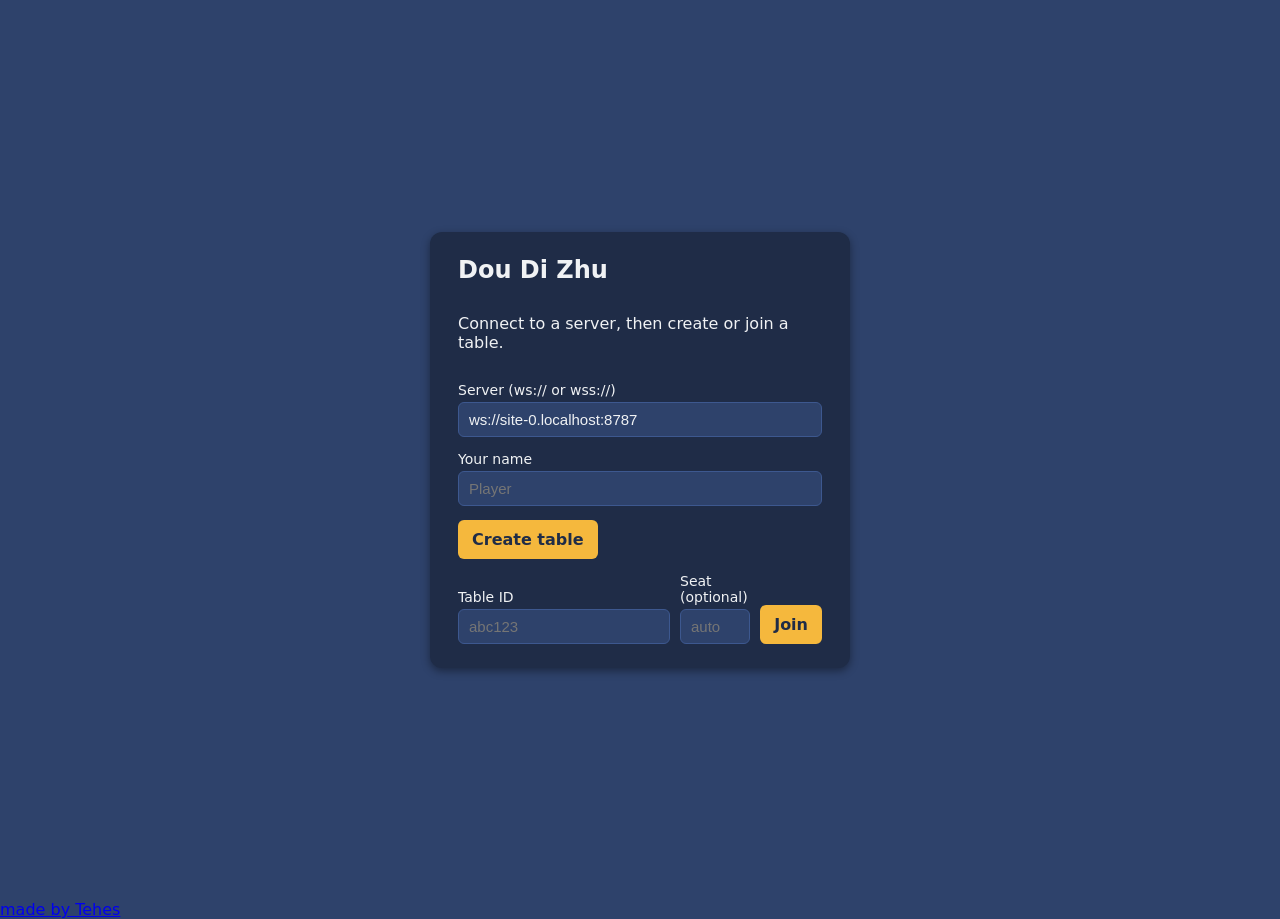
==== index.html @ deaada32 "Poker -> Dou Di Zhu" ====
<!DOCTYPE html>
<html>

<head>
	<meta charset="utf-8">
	<meta name="viewport" content="width=device-width, initial-scale=1.0, maximum-scale=1.0, user-scalable=no">
	<meta name="apple-mobile-web-app-capable" content="yes">
	<meta name="apple-mobile-web-app-title" content="Dou Di Zhu">
	<meta name="apple-mobile-web-app-status-bar-style" content="black">
	<meta name="theme-color" content="#2e426b" />

	<title>Dou Di Zhu — Create or Join</title>

	<link rel="apple-touch-icon" href="icons/180x180.png" />
	<link rel="icon" href="icons/favicon.png" type="image/png" sizes="32x32">
	<link rel="icon" href="icons/poker-chip.svg" type="image/svg+xml">
	<link rel="manifest" href="manifest.json">
	<link rel="stylesheet" href="css/style.css">
</head>

<body id="landing">
	<main>
		<section class="landing-panel">
			<h1>Dou Di Zhu</h1>
			<p id="landing-status">Connect to a server, then create or join a table.</p>

			<label>
				<span>Server (ws:// or wss://)</span>
				<input id="ws-url-input" type="text" placeholder="ws://localhost:8787">
			</label>

			<label>
				<span>Your name</span>
				<input id="name-input" type="text" maxlength="20" placeholder="Player">
			</label>

			<div class="landing-actions">
				<button id="create-button" type="button">Create table</button>
			</div>

			<div class="landing-join">
				<label>
					<span>Table ID</span>
					<input id="table-id-input" type="text" placeholder="abc123">
				</label>
				<label>
					<span>Seat (optional)</span>
					<input id="seat-input" type="number" min="0" max="5" placeholder="auto">
				</label>
				<button id="join-button" type="button">Join</button>
			</div>

		</section>
	</main>
	<footer>
		<div id="credit"><a href="https://github.com/Tehes/poker">made by Tehes</a></div>
	</footer>

	<script type="module">
		const wsInput = document.getElementById("ws-url-input");
		const nameInput = document.getElementById("name-input");
		const createBtn = document.getElementById("create-button");
		const joinBtn = document.getElementById("join-button");
		const tableIdInput = document.getElementById("table-id-input");
		const seatInput = document.getElementById("seat-input");
		const statusEl = document.getElementById("landing-status");

		const defaultWsUrl = (() => {
			const proto = location.protocol === "https:" ? "wss" : "ws";
			return `${proto}://${location.hostname || "localhost"}:8787`;
		})();
		wsInput.value = localStorage.getItem("doudizhu:wsUrl") || defaultWsUrl;
		nameInput.value = localStorage.getItem("doudizhu:name") || "";

		function setStatus(text) {
			statusEl.textContent = text;
		}

		function buildSeatUrl({ tableId, seatIndex, name, wsUrl }) {
			const params = new URLSearchParams({ tableId });
			if (typeof seatIndex === "number" && Number.isInteger(seatIndex)) {
				params.set("seatIndex", String(seatIndex));
			}
			if (name) params.set("name", name);
			if (wsUrl) params.set("wsUrl", wsUrl);
			return `${location.origin}${location.pathname.replace(/index\.html$/, "")}remoteTable.html?${params.toString()}`;
		}

		function gotoSeat(opts) {
			location.href = buildSeatUrl(opts);
		}

		function openSocket() {
			return new Promise((resolve, reject) => {
				const url = wsInput.value.trim();
				if (!url) {
					reject(new Error("no ws url"));
					return;
				}
				localStorage.setItem("doudizhu:wsUrl", url);
				const s = new WebSocket(url);
				s.onopen = () => resolve(s);
				s.onerror = () => reject(new Error("connection error"));
			});
		}

		createBtn.addEventListener("click", async () => {
			try {
				setStatus("Connecting to server…");
				const sock = await openSocket();
				sock.send(JSON.stringify({ type: "create_table" }));
				sock.onmessage = (ev) => {
					const msg = JSON.parse(ev.data);
					if (msg.type === "session" && msg.tableId) {
						sock.close();
						const name = (nameInput.value || "Player").trim();
						localStorage.setItem("doudizhu:name", name);
						// Host enters the room immediately.
						gotoSeat({
							tableId: msg.tableId,
							name,
							wsUrl: wsInput.value.trim(),
						});
					} else if (msg.type === "error") {
						setStatus(`Server: ${msg.message ?? msg.code}`);
					}
				};
			} catch (err) {
				setStatus(`Connection failed: ${err.message || err}`);
			}
		});

		joinBtn.addEventListener("click", () => {
			const tableId = tableIdInput.value.trim();
			if (!tableId) {
				setStatus("Enter a table ID.");
				return;
			}
			const seatRaw = seatInput.value.trim();
			let seatIndex = null;
			if (seatRaw !== "") {
				const parsed = Number.parseInt(seatRaw, 10);
				if (Number.isNaN(parsed)) {
					setStatus("Seat must be a number or left empty for auto-assign.");
					return;
				}
				seatIndex = parsed;
			}
			const name = (nameInput.value || "Player").trim();
			localStorage.setItem("doudizhu:name", name);
			gotoSeat({
				tableId,
				seatIndex,
				name,
				wsUrl: wsInput.value.trim(),
			});
		});
	</script>
</body>

</html>
---- css/style.css ----
:root {
	--blue: hsl(220, 40%, 30%);
	--blue-darker: hsl(221, 39%, 20%);
	--blue-lighter: hsl(220, 40%, 40%);
	--blue-lightest: hsl(221, 20%, 60%);
	--font-color: hsl(220, 14%, 95%);
	--yellow: hsl(40, 90%, 60%);
	--yellow-active: hsl(40, 100%, 50%);
	--green: hsl(140, 40%, 40%);
	--red: hsl(0, 70%, 55%);
	--shadow: rgba(0, 0, 0, 0.4) 0 3px 8px;
	--shadow-strong: rgba(0, 0, 0, 0.6) 0 4px 12px;
}

* {
	box-sizing: border-box;
	touch-action: manipulation;
}

html,
body {
	margin: 0;
	padding: 0;
	min-height: 100dvh;
	background: var(--blue);
	color: var(--font-color);
	font-family: system-ui, -apple-system, "Helvetica Neue", Arial, sans-serif;
	-webkit-tap-highlight-color: transparent;
}

.hidden {
	display: none !important;
}

button {
	font: inherit;
	padding: 10px 14px;
	border-radius: 6px;
	border: 0;
	background: var(--yellow);
	color: var(--blue-darker);
	font-weight: bold;
	cursor: pointer;
}

button:disabled {
	background: var(--blue-lighter);
	color: var(--blue-lightest);
	cursor: not-allowed;
}

button:hover:not(:disabled) {
	background: var(--yellow-active);
}

/* =========================
   LANDING PAGE
   ========================= */

body#landing main {
	min-height: 100dvh;
	display: flex;
	align-items: center;
	justify-content: center;
	padding: 24px;
}

.landing-panel {
	background: var(--blue-darker);
	border-radius: 12px;
	box-shadow: var(--shadow);
	padding: 24px 28px;
	width: 100%;
	max-width: 420px;
	display: grid;
	gap: 14px;
}

.landing-panel h1 {
	margin: 0;
}

.landing-panel label {
	display: grid;
	gap: 4px;
	font-size: 14px;
}

.landing-panel input[type="text"],
.landing-panel input[type="number"] {
	padding: 8px 10px;
	border-radius: 6px;
	border: 1px solid var(--blue-lighter);
	background: var(--blue);
	color: var(--font-color);
	font-size: 15px;
}

.landing-actions {
	display: flex;
	gap: 10px;
}

.landing-join {
	display: grid;
	grid-template-columns: 1fr auto auto;
	gap: 10px;
	align-items: end;
}

#table-id-output {
	padding: 10px;
	border-radius: 6px;
	background: var(--blue);
	font-family: monospace;
}

.landing-share {
	background: var(--blue);
	border-radius: 6px;
	padding: 14px;
	display: grid;
	gap: 10px;
	font-size: 14px;
}

.landing-share p {
	margin: 0;
}

.share-link-row {
	display: flex;
	gap: 8px;
}

.share-link-row input {
	flex: 1;
	padding: 8px 10px;
	border-radius: 6px;
	border: 1px solid var(--blue-lighter);
	background: var(--blue-darker);
	color: var(--font-color);
	font-family: monospace;
	font-size: 13px;
}

.share-hint code {
	background: var(--blue-darker);
	padding: 2px 6px;
	border-radius: 4px;
	font-size: 13px;
}

/* =========================
   SHARE BAR
   ========================= */

.share-bar {
	display: flex;
	align-items: center;
	gap: 10px;
	padding: 10px 16px;
	background: var(--blue-darker);
	border-bottom: 1px solid var(--blue-lighter);
}

.share-bar-label {
	font-size: 13px;
	color: var(--blue-lightest);
	flex-shrink: 0;
}

.share-bar input {
	flex: 1;
	min-width: 0;
	padding: 6px 10px;
	border-radius: 4px;
	border: 1px solid var(--blue-lighter);
	background: var(--blue);
	color: var(--font-color);
	font-family: monospace;
	font-size: 13px;
}

.share-bar button {
	padding: 6px 12px;
	font-size: 13px;
}

/* =========================
   NAME PROMPT
   ========================= */

.name-prompt {
	position: fixed;
	inset: 0;
	background: rgba(0, 0, 0, 0.6);
	display: flex;
	align-items: center;
	justify-content: center;
	z-index: 100;
}

.name-prompt-dialog {
	background: var(--blue-darker);
	border-radius: 12px;
	padding: 24px 28px;
	min-width: 320px;
	max-width: 90vw;
	box-shadow: var(--shadow-strong);
	display: grid;
	gap: 12px;
}

.name-prompt-dialog h2 {
	margin: 0;
}

.name-prompt-dialog p {
	margin: 0;
	color: var(--blue-lightest);
	font-size: 14px;
}

.name-prompt-dialog input {
	padding: 10px 12px;
	border-radius: 6px;
	border: 1px solid var(--blue-lighter);
	background: var(--blue);
	color: var(--font-color);
	font-size: 16px;
}

.name-prompt-dialog button {
	padding: 10px 14px;
	font-size: 15px;
}

/* =========================
   TABLE
   ========================= */

body#doudizhu-table {
	display: flex;
	flex-direction: column;
	min-height: 100dvh;
}

.ddz-table {
	flex: 1;
	display: grid;
	grid-template-areas:
		"nw north ne"
		"west center east"
		"me me me";
	grid-template-rows: auto 1fr auto;
	grid-template-columns: 1fr 2fr 1fr;
	gap: 12px;
	padding: 16px;
	min-height: 100dvh;
}

/* 3-player layout: only W and E opponents visible. */
body#doudizhu-table[data-player-count="3"] .opponent-N {
	display: none;
}

body#doudizhu-table[data-player-count="3"] .ddz-table {
	grid-template-areas:
		"west center east"
		"me me me";
	grid-template-rows: 1fr auto;
}

.opponent {
	background: var(--blue-darker);
	border-radius: 10px;
	padding: 12px;
	display: flex;
	flex-direction: column;
	align-items: center;
	gap: 6px;
	box-shadow: var(--shadow);
	border: 2px solid transparent;
	transition: border-color 0.2s ease;
}

.opponent.turn {
	border-color: var(--yellow);
}

.opponent.landlord {
	background: linear-gradient(to bottom, var(--blue-darker), hsl(221, 39%, 27%));
}

.opponent-N {
	grid-area: north;
	justify-self: center;
}

.opponent-W {
	grid-area: west;
	align-self: center;
}

.opponent-E {
	grid-area: east;
	align-self: center;
}

.opponent-name {
	font-weight: bold;
	font-size: 16px;
}

.opponent-role {
	font-size: 13px;
	color: var(--yellow);
	min-height: 16px;
}

.opponent-hand-count {
	font-size: 40px;
	font-weight: bold;
	background: var(--blue);
	width: 72px;
	height: 72px;
	display: flex;
	align-items: center;
	justify-content: center;
	border-radius: 8px;
}

.opponent-status {
	font-size: 12px;
	color: var(--red);
	min-height: 14px;
	text-transform: uppercase;
}

.opponent-score {
	font-size: 13px;
	color: var(--blue-lightest);
}

.table-center {
	grid-area: center;
	display: flex;
	flex-direction: column;
	align-items: center;
	justify-content: center;
	gap: 12px;
	padding: 16px;
	background: var(--blue-darker);
	border-radius: 12px;
	min-height: 220px;
}

.phase-indicator {
	font-size: 13px;
	color: var(--blue-lightest);
}

.notification {
	font-size: 15px;
	text-align: center;
	max-width: 90%;
}

.last-move {
	display: flex;
	flex-direction: column;
	align-items: center;
	gap: 6px;
	min-height: 120px;
}

.last-move.empty {
	color: var(--blue-lightest);
	font-style: italic;
}

.last-move-header {
	font-size: 13px;
	color: var(--yellow);
}

.last-move-cards {
	display: flex;
	gap: 4px;
}

.played-card {
	width: 60px;
	height: 84px;
	border-radius: 4px;
	box-shadow: var(--shadow);
	background: white;
}

.kitty {
	display: flex;
	flex-direction: column;
	align-items: center;
	gap: 4px;
	padding: 8px;
	background: var(--blue);
	border-radius: 6px;
	border: 1px dashed var(--yellow);
}

.kitty-label {
	font-size: 12px;
	color: var(--yellow);
}

.kitty-cards {
	display: flex;
	gap: 3px;
}

.kitty-card {
	width: 40px;
	height: 56px;
	border-radius: 3px;
	background: white;
}

/* =========================
   MY AREA
   ========================= */

.my-area {
	grid-area: me;
	background: var(--blue-darker);
	border-radius: 12px;
	padding: 14px;
	display: flex;
	flex-direction: column;
	align-items: center;
	gap: 10px;
}

.me-info {
	display: flex;
	gap: 10px;
	font-size: 14px;
}

#me-name {
	font-weight: bold;
}

#me-role {
	color: var(--yellow);
}

#me-score {
	color: var(--blue-lightest);
}

.my-hand {
	display: flex;
	gap: 4px;
	flex-wrap: wrap;
	justify-content: center;
	min-height: 120px;
}

.hand-card {
	padding: 0;
	background: transparent;
	border: 2px solid transparent;
	border-radius: 6px;
	cursor: pointer;
	transition: transform 0.15s ease, border-color 0.15s ease;
}

.hand-card img {
	width: 64px;
	height: 90px;
	display: block;
	background: white;
	border-radius: 4px;
	box-shadow: var(--shadow);
}

.hand-card.selected {
	transform: translateY(-12px);
	border-color: var(--yellow);
}

.hand-card:hover:not(.selected) {
	transform: translateY(-4px);
}

.action-buttons {
	display: flex;
	gap: 10px;
	flex-wrap: wrap;
	justify-content: center;
}

.action-buttons #pass-button,
.action-buttons #decline-button {
	background: var(--blue-lighter);
	color: var(--font-color);
}

.action-buttons #pass-button:hover,
.action-buttons #decline-button:hover {
	background: var(--blue-lightest);
}

/* =========================
   CONNECTION STATUS
   ========================= */

.connection-status {
	font-size: 13px;
	padding: 6px 10px;
	border-radius: 4px;
	background: var(--blue);
}

.connection-status[data-variant="warn"] {
	background: var(--red);
}

.connection-status[data-variant="ok"] {
	background: var(--green);
}

/* =========================
   RESPONSIVE
   ========================= */

@media (max-width: 768px) {
	.ddz-table {
		padding: 8px;
		gap: 6px;
	}

	.opponent-hand-count {
		font-size: 28px;
		width: 54px;
		height: 54px;
	}

	.hand-card img {
		width: 44px;
		height: 62px;
	}

	.played-card {
		width: 44px;
		height: 62px;
	}

	.kitty-card {
		width: 28px;
		height: 40px;
	}
}
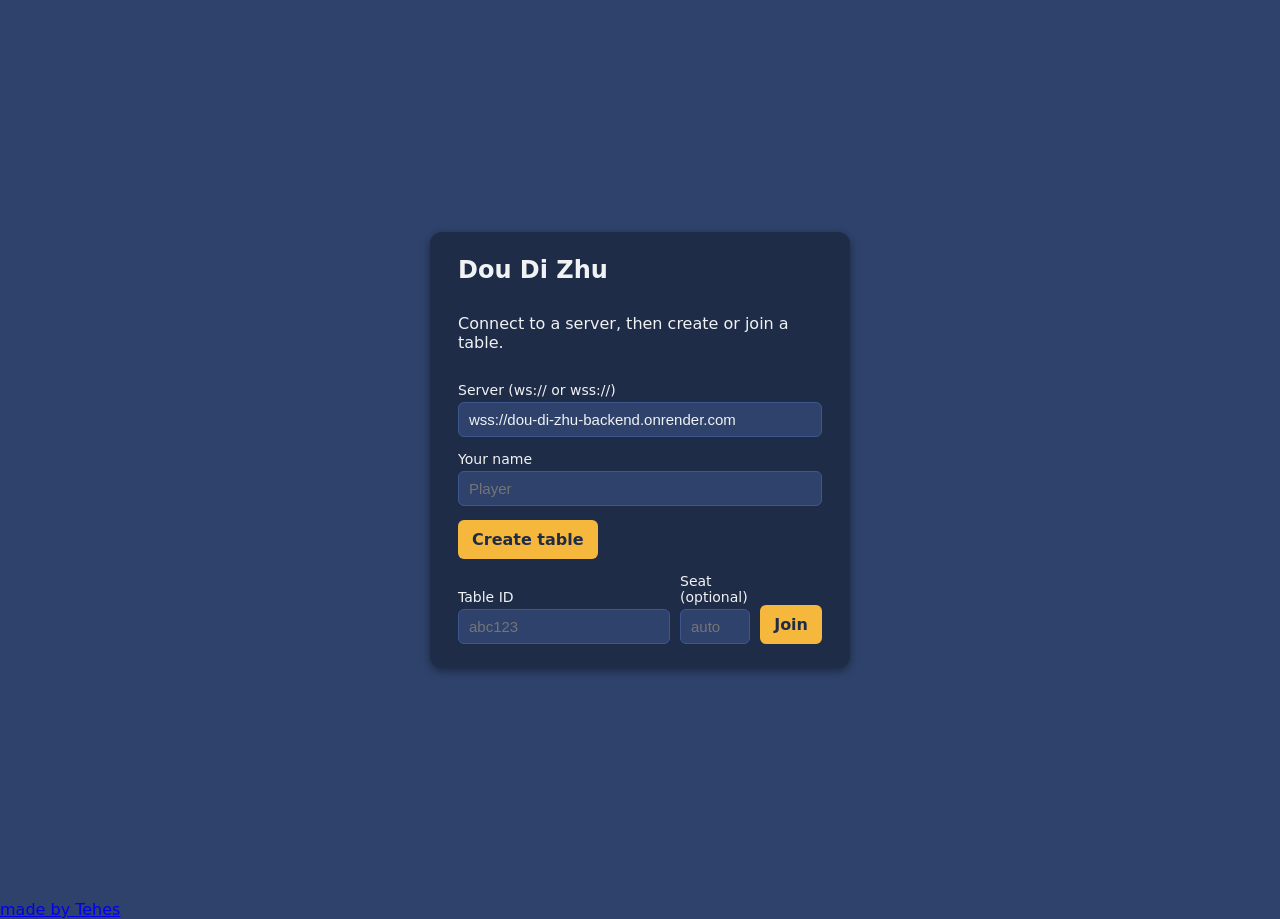
==== commit f11850af: "Fixes" ====
--- a/index.html
+++ b/index.html
@@ -26,7 +26,7 @@
 
 			<label>
 				<span>Server (ws:// or wss://)</span>
-				<input id="ws-url-input" type="text" placeholder="ws://localhost:8787">
+				<input id="ws-url-input" type="text" placeholder="wss://dou-di-zhu-backend.onrender.com">
 			</label>
 
 			<label>
@@ -65,10 +65,9 @@
 		const seatInput = document.getElementById("seat-input");
 		const statusEl = document.getElementById("landing-status");
 
-		const defaultWsUrl = (() => {
-			const proto = location.protocol === "https:" ? "wss" : "ws";
-			return `${proto}://${location.hostname || "localhost"}:8787`;
-		})();
+		// Default to the hosted Render backend. Local dev can still override by typing
+		// ws://localhost:8787 into the field; the override is remembered in localStorage.
+		const defaultWsUrl = "wss://dou-di-zhu-backend.onrender.com";
 		wsInput.value = localStorage.getItem("doudizhu:wsUrl") || defaultWsUrl;
 		nameInput.value = localStorage.getItem("doudizhu:name") || "";
 
--- a/css/style.css
+++ b/css/style.css
@@ -162,6 +162,9 @@
 	padding: 10px 16px;
 	background: var(--blue-darker);
 	border-bottom: 1px solid var(--blue-lighter);
+	position: sticky;
+	top: 0;
+	z-index: 50;
 }
 
 .share-bar-label {
@@ -257,7 +260,6 @@
 	grid-template-columns: 1fr 2fr 1fr;
 	gap: 12px;
 	padding: 16px;
-	min-height: 100dvh;
 }
 
 /* 3-player layout: only W and E opponents visible. */
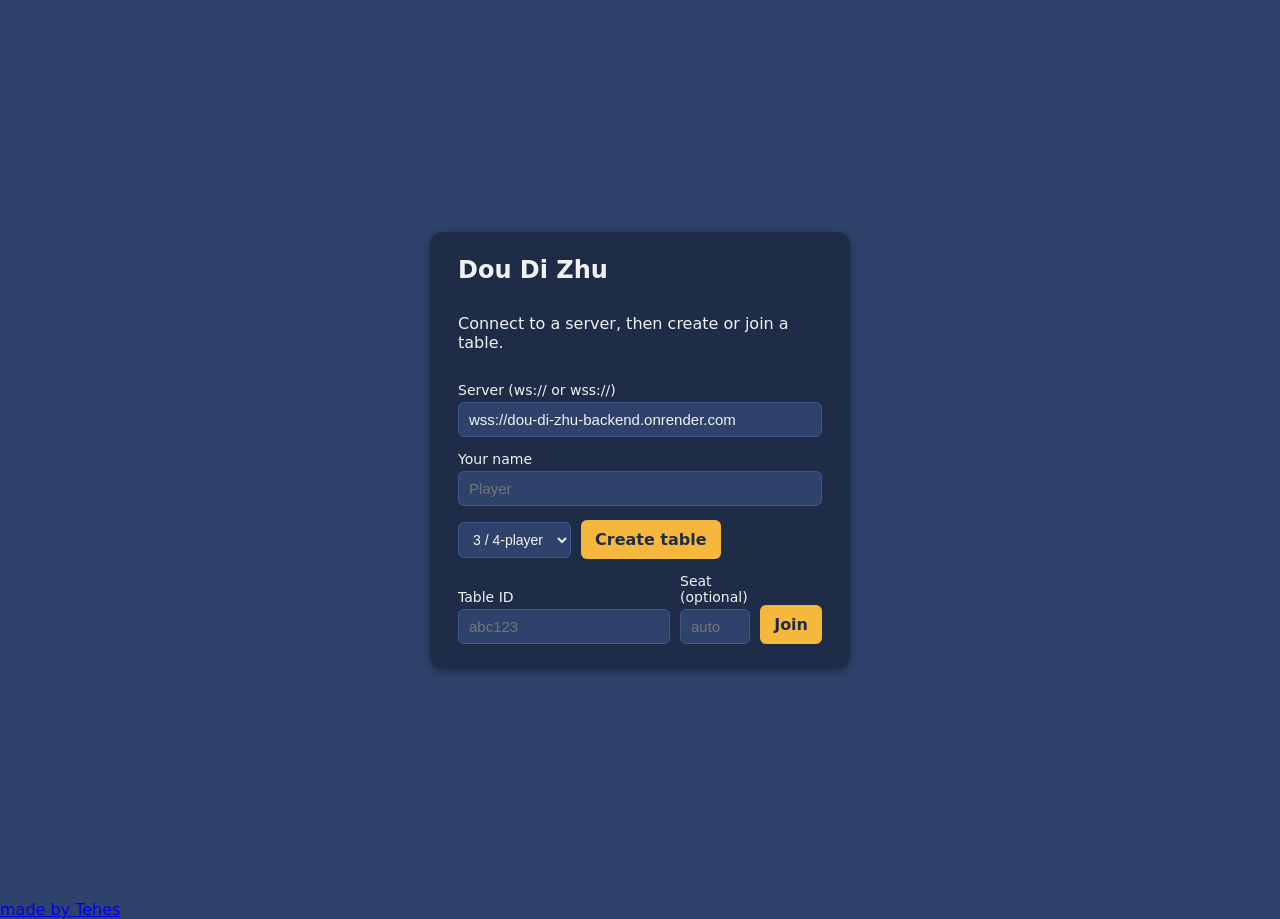
==== commit 2eaadc10: "2-players game" ====
--- a/index.html
+++ b/index.html
@@ -35,6 +35,10 @@
 			</label>
 
 			<div class="landing-actions">
+				<select id="mode-select" aria-label="Table mode">
+					<option value="multi">3 / 4-player</option>
+					<option value="2">2-player</option>
+				</select>
 				<button id="create-button" type="button">Create table</button>
 			</div>
 
@@ -59,6 +63,7 @@
 	<script type="module">
 		const wsInput = document.getElementById("ws-url-input");
 		const nameInput = document.getElementById("name-input");
+		const modeSelect = document.getElementById("mode-select");
 		const createBtn = document.getElementById("create-button");
 		const joinBtn = document.getElementById("join-button");
 		const tableIdInput = document.getElementById("table-id-input");
@@ -107,7 +112,8 @@
 			try {
 				setStatus("Connecting to server…");
 				const sock = await openSocket();
-				sock.send(JSON.stringify({ type: "create_table" }));
+				const maxSeats = modeSelect.value === "2" ? 2 : 4;
+				sock.send(JSON.stringify({ type: "create_table", options: { maxSeats } }));
 				sock.onmessage = (ev) => {
 					const msg = JSON.parse(ev.data);
 					if (msg.type === "session" && msg.tableId) {
--- a/css/style.css
+++ b/css/style.css
@@ -32,6 +32,12 @@
 	display: none !important;
 }
 
+/* Reserves layout space but makes element invisible/non-interactive */
+.btn-hidden {
+	visibility: hidden !important;
+	pointer-events: none !important;
+}
+
 button {
 	font: inherit;
 	padding: 10px 14px;
@@ -99,6 +105,17 @@
 .landing-actions {
 	display: flex;
 	gap: 10px;
+	align-items: center;
+}
+
+.landing-actions select {
+	padding: 8px 10px;
+	border-radius: 6px;
+	border: 1px solid var(--blue-lighter);
+	background: var(--blue);
+	color: var(--font-color);
+	font-size: 14px;
+	cursor: pointer;
 }
 
 .landing-join {
@@ -274,6 +291,19 @@
 	grid-template-rows: 1fr auto;
 }
 
+/* 2-player layout: single opponent on the right, center takes the rest. */
+body#doudizhu-table[data-player-count="2"] .opponent-N,
+body#doudizhu-table[data-player-count="2"] .opponent-W {
+	display: none;
+}
+
+body#doudizhu-table[data-player-count="2"] .ddz-table {
+	grid-template-areas:
+		"center center east"
+		"me     me     me  ";
+	grid-template-rows: 1fr auto;
+}
+
 .opponent {
 	background: var(--blue-darker);
 	border-radius: 10px;
@@ -284,15 +314,18 @@
 	gap: 6px;
 	box-shadow: var(--shadow);
 	border: 2px solid transparent;
-	transition: border-color 0.2s ease;
+	transition: border-color 0.2s ease, background-color 0.2s ease;
+}
+
+/* Landlord gets a yellow border. Current turn fills the whole panel green so name / score /
+   hand-count all shift — a stronger cue than a border alone. Both cues coexist when the
+   landlord is on turn. */
+.opponent.landlord {
+	border-color: var(--yellow);
 }
 
 .opponent.turn {
-	border-color: var(--yellow);
-}
-
-.opponent.landlord {
-	background: linear-gradient(to bottom, var(--blue-darker), hsl(221, 39%, 27%));
+	background: var(--green);
 }
 
 .opponent-N {
@@ -441,6 +474,16 @@
 	flex-direction: column;
 	align-items: center;
 	gap: 10px;
+	border: 2px solid transparent;
+	transition: border-color 0.2s ease, background-color 0.2s ease;
+}
+
+.my-area.landlord {
+	border-color: var(--yellow);
+}
+
+.my-area.turn {
+	background: var(--green);
 }
 
 .me-info {
@@ -501,6 +544,7 @@
 	gap: 10px;
 	flex-wrap: wrap;
 	justify-content: center;
+	align-items: center;
 }
 
 .action-buttons #pass-button,
@@ -514,15 +558,28 @@
 	background: var(--blue-lightest);
 }
 
+.action-buttons #play-button {
+	padding: 14px 32px;
+	font-size: 18px;
+}
+
+.action-buttons #pass-button {
+	padding: 8px 14px;
+	font-size: 13px;
+	font-weight: normal;
+}
+
 /* =========================
    CONNECTION STATUS
    ========================= */
 
 .connection-status {
-	font-size: 13px;
-	padding: 6px 10px;
-	border-radius: 4px;
-	background: var(--blue);
+	font-size: 12px;
+	padding: 4px 10px;
+	border-radius: 10px;
+	background: var(--blue);
+	white-space: nowrap;
+	flex-shrink: 0;
 }
 
 .connection-status[data-variant="warn"] {
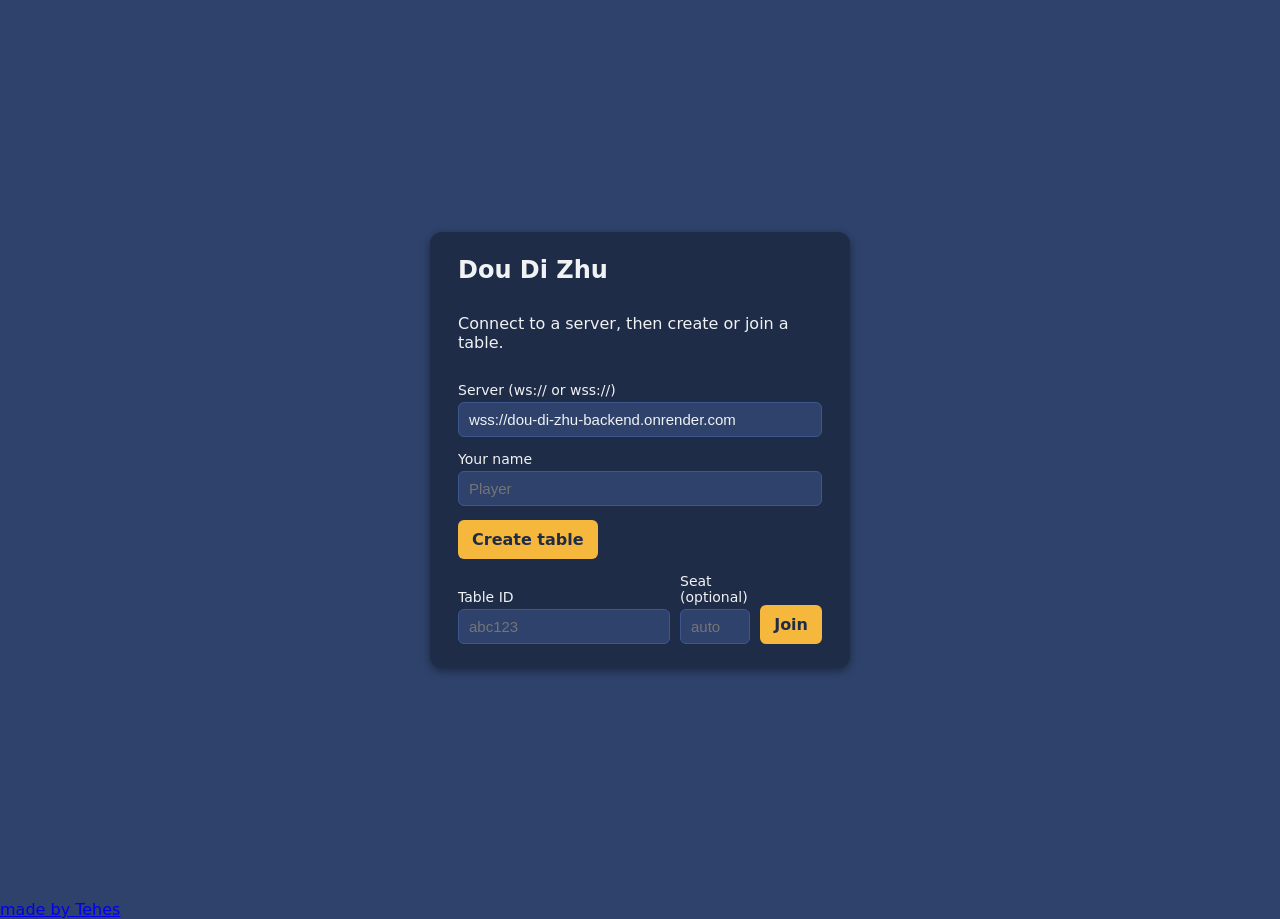
==== commit bc8bada5: "kicking players" ====
--- a/index.html
+++ b/index.html
@@ -35,10 +35,6 @@
 			</label>
 
 			<div class="landing-actions">
-				<select id="mode-select" aria-label="Table mode">
-					<option value="multi">3 / 4-player</option>
-					<option value="2">2-player</option>
-				</select>
 				<button id="create-button" type="button">Create table</button>
 			</div>
 
@@ -63,7 +59,6 @@
 	<script type="module">
 		const wsInput = document.getElementById("ws-url-input");
 		const nameInput = document.getElementById("name-input");
-		const modeSelect = document.getElementById("mode-select");
 		const createBtn = document.getElementById("create-button");
 		const joinBtn = document.getElementById("join-button");
 		const tableIdInput = document.getElementById("table-id-input");
@@ -112,8 +107,7 @@
 			try {
 				setStatus("Connecting to server…");
 				const sock = await openSocket();
-				const maxSeats = modeSelect.value === "2" ? 2 : 4;
-				sock.send(JSON.stringify({ type: "create_table", options: { maxSeats } }));
+				sock.send(JSON.stringify({ type: "create_table" }));
 				sock.onmessage = (ev) => {
 					const msg = JSON.parse(ev.data);
 					if (msg.type === "session" && msg.tableId) {
--- a/css/style.css
+++ b/css/style.css
@@ -105,17 +105,6 @@
 .landing-actions {
 	display: flex;
 	gap: 10px;
-	align-items: center;
-}
-
-.landing-actions select {
-	padding: 8px 10px;
-	border-radius: 6px;
-	border: 1px solid var(--blue-lighter);
-	background: var(--blue);
-	color: var(--font-color);
-	font-size: 14px;
-	cursor: pointer;
 }
 
 .landing-join {
@@ -205,6 +194,56 @@
 .share-bar button {
 	padding: 6px 12px;
 	font-size: 13px;
+}
+
+/* =========================
+   CONFIRM DIALOG
+   ========================= */
+
+.confirm-dialog {
+	position: fixed;
+	inset: 0;
+	background: rgba(0, 0, 0, 0.55);
+	display: flex;
+	align-items: center;
+	justify-content: center;
+	z-index: 200;
+}
+
+.confirm-dialog-box {
+	background: var(--blue-darker);
+	border-radius: 10px;
+	padding: 20px 24px;
+	max-width: 320px;
+	width: 90%;
+	display: grid;
+	gap: 16px;
+	box-shadow: var(--shadow-strong);
+}
+
+.confirm-dialog-box p {
+	margin: 0;
+	font-size: 15px;
+	line-height: 1.4;
+}
+
+.confirm-dialog-actions {
+	display: flex;
+	gap: 10px;
+	justify-content: flex-end;
+}
+
+#confirm-dialog-yes {
+	background: var(--red);
+}
+
+#confirm-dialog-no {
+	background: var(--blue-lighter);
+	color: var(--font-color);
+}
+
+#confirm-dialog-no:hover:not(:disabled) {
+	background: var(--blue-lightest);
 }
 
 /* =========================
@@ -378,6 +417,34 @@
 	color: var(--blue-lightest);
 }
 
+.opponent-offline {
+	font-size: 10px;
+	font-weight: bold;
+	letter-spacing: 0.08em;
+	text-transform: uppercase;
+	color: var(--blue-lightest);
+	background: var(--blue);
+	padding: 2px 7px;
+	border-radius: 4px;
+}
+
+.opponent.offline {
+	opacity: 0.6;
+}
+
+.kick-button {
+	font-size: 11px;
+	padding: 4px 10px;
+	font-weight: normal;
+	background: var(--red);
+	opacity: 0.75;
+}
+
+.kick-button:hover:not(:disabled) {
+	background: var(--red);
+	opacity: 1;
+}
+
 .table-center {
 	grid-area: center;
 	display: flex;
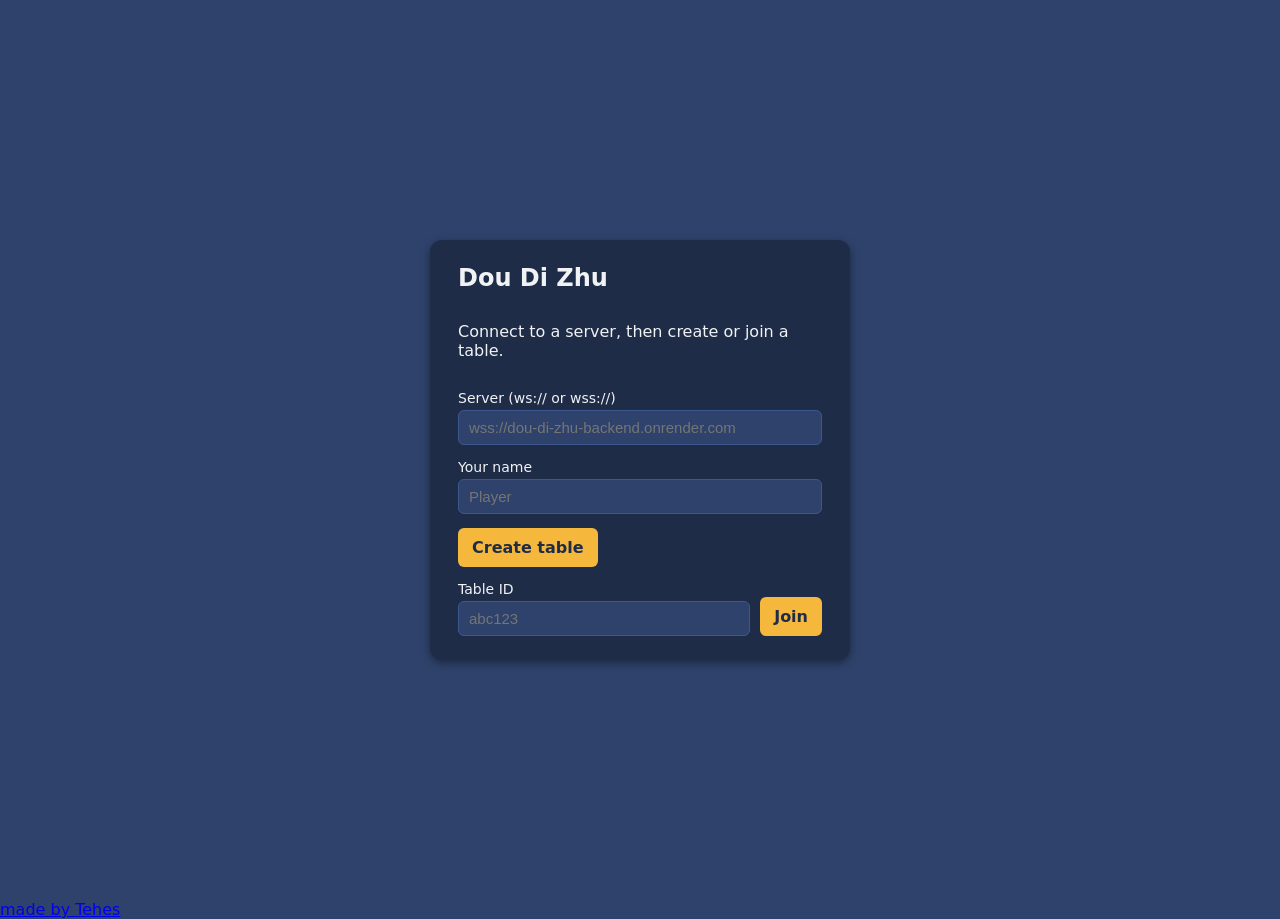
==== commit 1e24fb62: "flexible card positions" ====
--- a/index.html
+++ b/index.html
@@ -43,10 +43,6 @@
 					<span>Table ID</span>
 					<input id="table-id-input" type="text" placeholder="abc123">
 				</label>
-				<label>
-					<span>Seat (optional)</span>
-					<input id="seat-input" type="number" min="0" max="5" placeholder="auto">
-				</label>
 				<button id="join-button" type="button">Join</button>
 			</div>
 
@@ -57,12 +53,14 @@
 	</footer>
 
 	<script type="module">
+		import { initServiceWorker } from "./js/serviceWorkerRegistration.js";
+		initServiceWorker({ useServiceWorker: false });
+
 		const wsInput = document.getElementById("ws-url-input");
 		const nameInput = document.getElementById("name-input");
 		const createBtn = document.getElementById("create-button");
 		const joinBtn = document.getElementById("join-button");
 		const tableIdInput = document.getElementById("table-id-input");
-		const seatInput = document.getElementById("seat-input");
 		const statusEl = document.getElementById("landing-status");
 
 		// Default to the hosted Render backend. Local dev can still override by typing
@@ -75,12 +73,8 @@
 			statusEl.textContent = text;
 		}
 
-		function buildSeatUrl({ tableId, seatIndex, name, wsUrl }) {
+		function buildSeatUrl({ tableId, wsUrl }) {
 			const params = new URLSearchParams({ tableId });
-			if (typeof seatIndex === "number" && Number.isInteger(seatIndex)) {
-				params.set("seatIndex", String(seatIndex));
-			}
-			if (name) params.set("name", name);
 			if (wsUrl) params.set("wsUrl", wsUrl);
 			return `${location.origin}${location.pathname.replace(/index\.html$/, "")}remoteTable.html?${params.toString()}`;
 		}
@@ -117,7 +111,6 @@
 						// Host enters the room immediately.
 						gotoSeat({
 							tableId: msg.tableId,
-							name,
 							wsUrl: wsInput.value.trim(),
 						});
 					} else if (msg.type === "error") {
@@ -135,22 +128,8 @@
 				setStatus("Enter a table ID.");
 				return;
 			}
-			const seatRaw = seatInput.value.trim();
-			let seatIndex = null;
-			if (seatRaw !== "") {
-				const parsed = Number.parseInt(seatRaw, 10);
-				if (Number.isNaN(parsed)) {
-					setStatus("Seat must be a number or left empty for auto-assign.");
-					return;
-				}
-				seatIndex = parsed;
-			}
-			const name = (nameInput.value || "Player").trim();
-			localStorage.setItem("doudizhu:name", name);
 			gotoSeat({
 				tableId,
-				seatIndex,
-				name,
 				wsUrl: wsInput.value.trim(),
 			});
 		});
--- a/css/style.css
+++ b/css/style.css
@@ -6,7 +6,7 @@
 	--font-color: hsl(220, 14%, 95%);
 	--yellow: hsl(40, 90%, 60%);
 	--yellow-active: hsl(40, 100%, 50%);
-	--green: hsl(140, 40%, 40%);
+	--green: hsl(140, 35%, 28%);
 	--red: hsl(0, 70%, 55%);
 	--shadow: rgba(0, 0, 0, 0.4) 0 3px 8px;
 	--shadow-strong: rgba(0, 0, 0, 0.6) 0 4px 12px;
@@ -109,7 +109,7 @@
 
 .landing-join {
 	display: grid;
-	grid-template-columns: 1fr auto auto;
+	grid-template-columns: 1fr auto;
 	gap: 10px;
 	align-items: end;
 }
@@ -572,20 +572,26 @@
 }
 
 .my-hand {
-	display: flex;
-	gap: 4px;
-	flex-wrap: wrap;
-	justify-content: center;
-	min-height: 120px;
+	position: relative;
+	width: 100%;
+	height: 200px;
+	overflow: visible;
 }
 
 .hand-card {
+	position: absolute;
 	padding: 0;
 	background: transparent;
 	border: 2px solid transparent;
 	border-radius: 6px;
-	cursor: pointer;
-	transition: transform 0.15s ease, border-color 0.15s ease;
+	cursor: grab;
+	transition: transform 0.12s ease, border-color 0.12s ease;
+	touch-action: none;
+	user-select: none;
+}
+
+.hand-card:active {
+	cursor: grabbing;
 }
 
 .hand-card img {
@@ -598,12 +604,22 @@
 }
 
 .hand-card.selected {
-	transform: translateY(-12px);
-	border-color: var(--yellow);
+	transform: translateY(-14px);
+	border-color: #ff6a00;
+	border-width: 3px;
+	box-shadow: 0 0 0 2px #ff6a00;
 }
 
 .hand-card:hover:not(.selected) {
 	transform: translateY(-4px);
+}
+
+.hand-select-rect {
+	position: absolute;
+	border: 1.5px dashed orange;
+	background: rgba(255, 165, 0, 0.08);
+	border-radius: 2px;
+	pointer-events: none;
 }
 
 .action-buttons {
@@ -612,6 +628,9 @@
 	flex-wrap: wrap;
 	justify-content: center;
 	align-items: center;
+	padding: 12px 16px;
+	background: var(--blue-darker);
+	border-top: 1px solid var(--blue-lighter);
 }
 
 .action-buttons #pass-button,
@@ -634,6 +653,18 @@
 	padding: 8px 14px;
 	font-size: 13px;
 	font-weight: normal;
+}
+
+#reset-selection-button {
+	background: orange;
+	color: var(--blue-darker);
+	padding: 8px 14px;
+	font-size: 13px;
+	font-weight: normal;
+}
+
+#reset-selection-button:hover:not(:disabled) {
+	background: darkorange;
 }
 
 /* =========================
@@ -678,6 +709,10 @@
 		height: 62px;
 	}
 
+	.my-hand {
+		height: 140px;
+	}
+
 	.played-card {
 		width: 44px;
 		height: 62px;
